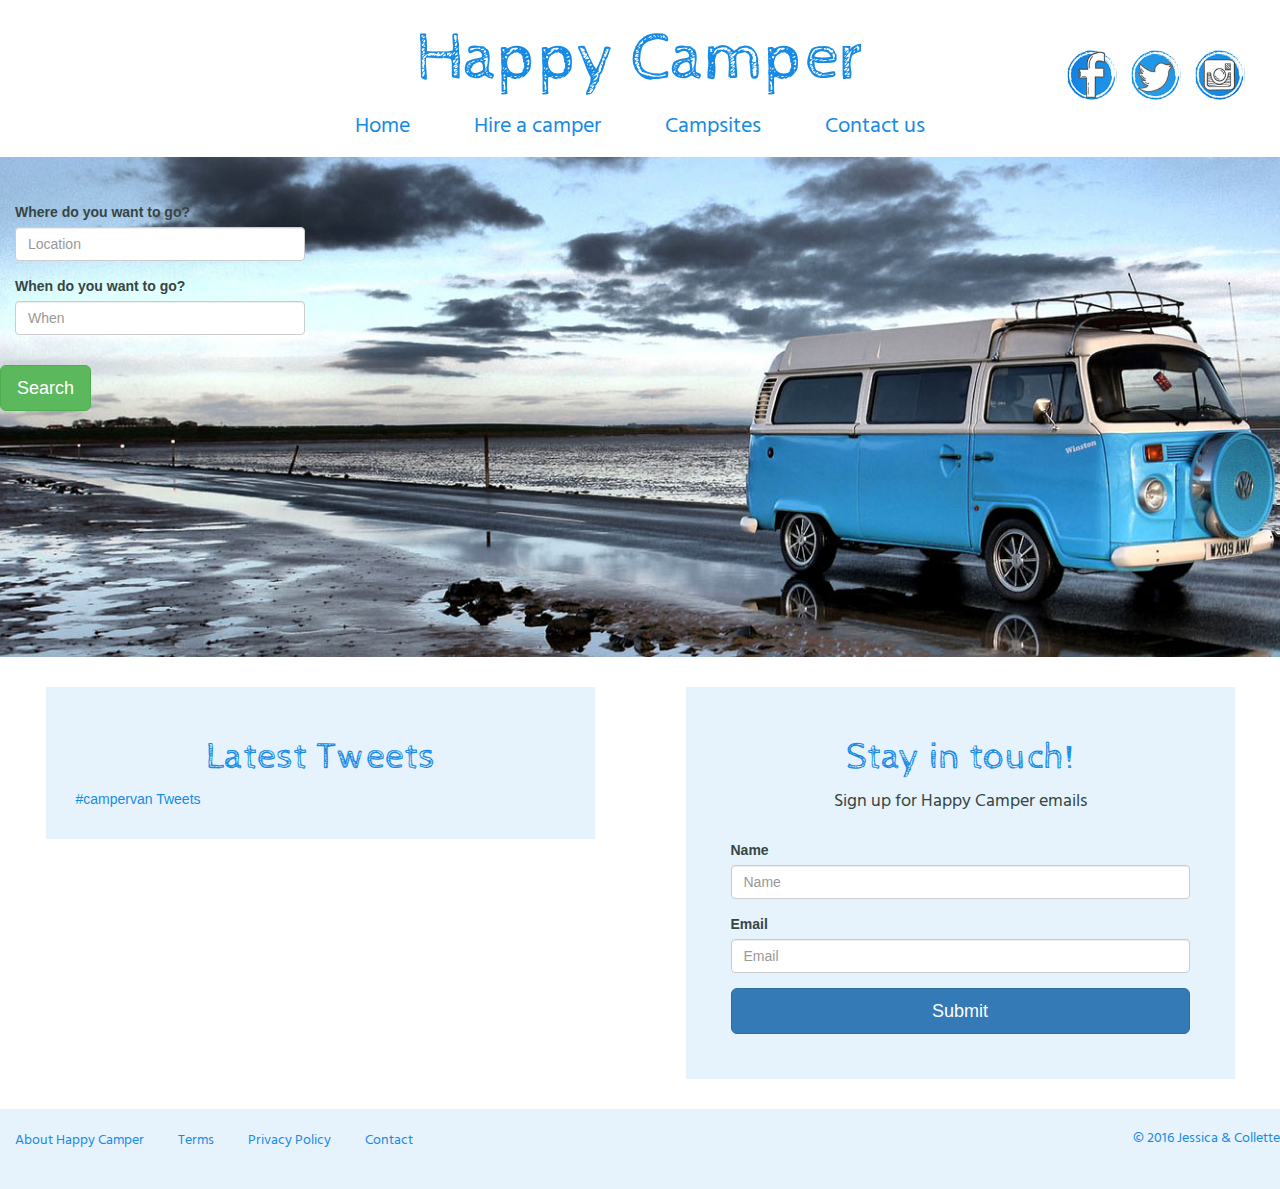
==== index.html @ 025946f1 "Collette's updates to top nav" ====
<!DOCTYPE html>
  <html>
  <head>
    <title>Happy Camper</title>
    <link href="./bootstrap-3.3.7-dist/css/bootstrap.css" rel="stylesheet" />
    <link rel="stylesheet" type="text/css" href="styles.css">
    <link href="https://fonts.googleapis.com/css?family=Cabin+Sketch|Hind" rel="stylesheet">
  </head>

  <body>
    <div class="container-fluid">

    <header class="row main-header">
      <span>Happy Camper</span>

      <div class="social">
        <ul>
          <li><a href="https://www.facebook.com/" alt="Facebook" class="facebook"><span>facebook</span></a></li>
          <li><a href="https://twitter.com/" alt="Twitter" class="twitter"><span>Twitter</span></a></li>
          <li><a href="https://www.instagram.com/" alt="Instagram" class="insta"><span>Instagram</span></a></li>
        </ul>
      </div>

      <div class="nav">
        <ul>
          <li><a href="index.html">Home</a></li>
          <li><a href="renters-guide.html">Hire a camper</a></li>
          <li><a href="Recommended_Campgrounds.html">Campsites</a></li>
          <li><a href="Contactus.html">Contact us</a></li>
        </ul>
      </div>

    </header>

<div class="row home-banner">

<div class='search-form'>
    <form>
    <div class="form-group">
        <label for="inputWhere">Where do you want to go?</label>
        <input type="Location" class="form-control col-lg" id="inputEmail" placeholder="Location">
    </div>
    <div class="form-group">
        <label for="inputPassword">When do you want to go? </label>
        <input type="when" class="form-control col-lg" id="inputWhen" placeholder="When">
    </div>
    </div>
    <div class="btn-group">
    <a class="btn btn-lg btn-success" href="recommended_Campgrounds.html" target="_blank">Search</a>


  </div>
  </form>
  </div>


    <div class="row">
    <div class="col-md-6">
      <div class="news-block">

      <h2>Latest Tweets</h2>
      <a class="twitter-timeline"  href="https://twitter.com/hashtag/campervan" data-widget-id="802980343338954753">#campervan Tweets</a>
<script>!function(d,s,id){var js,fjs=d.getElementsByTagName(s)[0],p=/^http:/.test(d.location)?'http':'https';if(!d.getElementById(id)){js=d.createElement(s);js.id=id;js.src=p+"://platform.twitter.com/widgets.js";fjs.parentNode.insertBefore(js,fjs);}}(document,"script","twitter-wjs");</script>

      </div>
    </div>
    <div class="col-md-6">
      <div class="news-block">

      <h2>Stay in touch!</h2>
      <p>
        Sign up for Happy Camper emails
      </p>
      <div class="news-form">
    <form action="index.html" method="post" class="subscribe-form">
      <div class="form-group">
        <label for="name">Name</label>
        <input type="text" class="form-control" id="exampleInputName" placeholder="Name"/>
      </div>
      <div class="form-group">
        <label for="email">Email</label>
        <input type="email" class="form-control" id="exampleInputEmail1" placeholder="Email"/>
      </div>
        <button class="btn btn-primary btn-lg btn-block" type="submit">Submit</button>
           </form>
        </div>
      </div>
      </div>
   </div>

    </div>

    <div class="row footer">
        <div class="col-md-6">
          <ul>
            <li><a href="#about">About Happy Camper</a></li>
            <li><a href="#terms">Terms</a></li>
            <li><a href="#privacy">Privacy Policy</a></li>
            <li><a href="#contact">Contact</a></li>
          </ul>
        </div>
        <div class="col-md-6 text-right">
          <p>© 2016 Jessica & Collette</p>
        </div>
    </div>


  </body>

</html>
---- styles.css ----
/* Sitewide styles */
html {
  height: 100%;
}

body {
  margin: 0;
  padding: 0;
  color: #374543;
  height: 100%;
}

h1 {
  font-family: 'Cabin Sketch', cursive;
  font-weight: 300;
  font-size: 52px;
  color: #fff;
  background-color: #168be5;
  padding: 10px;
}

h2 {
  font-family: 'Cabin Sketch', cursive;
  font-weight: 300;
  font-size: 38px;
  color: #168be5;
}

h3 {
  font-family: 'Hind', sans-serif;
  font-size: 22px;
  font-weight: 400;
  color: #168be5;
}

p {
  font-family: 'Hind', sans-serif;
  font-size: 18px;
}

a {
  color: #168be5;
}

a:hover {
  color: #f9be02;
}

.container-fluid {
  max-width: 1600px;
  padding-bottom: 80px;
  min-height: 100%;
}

.row {
  padding-top: 30px;
  padding-bottom: 30px;
}

img {
  display: block;
}

.row.page-title {
  padding: 0;
}

/* Header styles*/

.main-header {
  color: #168be5;
  padding: 10px;
  text-align: center;
  position: relative;
}

.main-header span {
  font-size: 68px;
  font-family: 'Cabin Sketch', cursive;
  font-weight: 300;
}

.social {
  position: absolute;
  right: 30px;
  top: 50px;
}

.social ul {
  list-style: none;
  text-align: right;
  padding: 0;
  margin: 0;
}

.social li {
  display: inline-block;
  padding: 0px 5px;
}

.social a {
  display: block;
  height: 50px;
  width: 50px;
  background-size: contain;
}

.social a:hover {
  opacity: 0.5;
}

.social a.facebook {
  background-image: url(images/facebook.jpg);
  }

.social a.twitter {
    background-image: url(images/twitter.jpg);
  }

.social a.insta {
      background-image: url(images/instagram.jpg);
    }

.social span {
  display: none;
}

.nav ul {
  list-style: none;
  text-align: center;
  padding: 0;
  margin: 0;
  line-height: 20px;
}

.nav li {
  display: inline-block;
  font-size: 22px;
  font-family: 'Hind', sans-serif;
}

.nav a {
  color: #168be5;
  display: block;
  padding: 10px 30px;
}

.nav a:hover {
  color: #f9be02;
}

/* Footer styles */

.footer {
  padding-top: 20px !important;
  background-color: #E7F3FC;
  clear: both;
  height: 80px;
  margin-top: -80px;
}

.footer ul {
  list-style: none;
  text-align: left;
  padding: 0;
}

.footer li {
  display: inline-block;
  font-size: 14px;
  font-family: 'Hind', sans-serif;
}

.footer a {
  color: #168be5;
  display: block;
  padding: 0 15px;
}

.footer a:hover {
  color: #f9be02;
}

.footer p {
  font-size: 14px;
  color: #168be5;
}

/* Homepage - hero banner */

.home-banner {
  background-image: url(images/blue-vw-beach.jpg);
  background-size: cover;
  height: 500px;
}

.home-banner h2 {
  color: #f9be02;
  padding: 30px;
}

/* Homepage - latest tweets/news row */

.news-block {
  margin: auto;
  background-color: #E7F3FC;
  padding: 30px;
  width: 90%
}

.news-block h2 {
  text-align: center;
}

.news-block p {
  text-align: center;
}

.twitter-timeline {
  width: 100% !important;
}

.news-form {
  padding: 15px;
}

.search-form {
  padding:15px;
  width:25%;
}
/* Hire a campervan CSS */

.hire-row {
  margin: 0 auto;
  padding:  50px 50px 0 50px;
  text-align: left;
}

.hire-row img {
  width: 100%;
}

.hovereffect {
  width: 100%;
  height: 100%;
  float: left;
  overflow: hidden;
  position: relative;
  text-align: center;
  cursor: default;
  background: #168be5;
}

.hovereffect .overlay {
  width: 100%;
  height: 100%;
  position: absolute;
  overflow: hidden;
  top: 0;
  left: 0;
  padding: 3em;
  text-align: center;
}

.hovereffect img {
  display: block;
  position: relative;
  max-width: none;
  width: calc(100% + 60px);
  -webkit-transition: opacity 0.35s, -webkit-transform 0.45s;
  transition: opacity 0.35s, transform 0.45s;
  -webkit-transform: translate3d(-40px,0,0);
  transform: translate3d(-40px,0,0);
}

.hovereffect h3 {
  text-transform: uppercase;
  color: #fff;
  font-size: 32px;
  position: relative;
  background-color: transparent;
  padding: 15% 0 10px 0;
  text-align: center;
}

.hovereffect .overlay:before {
  position: absolute;
  top: 20px;
  right: 20px;
  bottom: 20px;
  left: 20px;
  border: 1px solid #fff;
  content: '';
  opacity: 0;
  filter: alpha(opacity=0);
  -webkit-transition: opacity 0.35s, -webkit-transform 0.45s;
  transition: opacity 0.35s, transform 0.45s;
  -webkit-transform: translate3d(-20px,0,0);
  transform: translate3d(-20px,0,0);
}

.hovereffect a, .hovereffect p {
  color: #fff;
  opacity: 0;
  filter: alpha(opacity=0);
  -webkit-transition: opacity 0.35s, -webkit-transform 0.45s;
  transition: opacity 0.35s, transform 0.45s;
  -webkit-transform: translate3d(-10px,0,0);
  transform: translate3d(-10px,0,0);
}

.hovereffect:hover img {
  opacity: 0.2;
  filter: alpha(opacity=20);
  -webkit-transform: translate3d(0,0,0);
  transform: translate3d(0,0,0);
}

.hovereffect:hover .overlay:before,
.hovereffect:hover a, .hovereffect:hover p {
  opacity: 1;
  filter: alpha(opacity=100);
  -webkit-transform: translate3d(0,0,0);
  transform: translate3d(0,0,0);
}

.hire-row p {
  margin-top: 20px;
}

.rent-guide {
  margin: auto;
  padding: 50px;
}

.panel-title {
  font-family: 'Hind', sans-serif;
  font-size: 22px;
  font-weight: 400;
  color: #168be5;
}

.panel-body ul {
  font-family: 'Hind', sans-serif;
  font-size: 18px;
}

/* Recommeded Camp grounds CSS */


/* Contact us CSS */

.contact-form {
  margin: 0 auto;
  max-width: 600px;
  padding: 30px;
}

.thanks {
  display: none;
  text-align: center;
}

.camper-gif {
  min-height: 261px;
  background-image: url(images/giphy.gif);
  background-size: 480px 261px;
  background-repeat: no-repeat;
  background-position: center;
}

.camper-gif p {
  font-size: 22px;
  position: relative;
  padding: 15px 0 10px 0;
}

/*
.thanks img {
  margin: 0 auto;
}*/

.campground {
margin: auto;
}
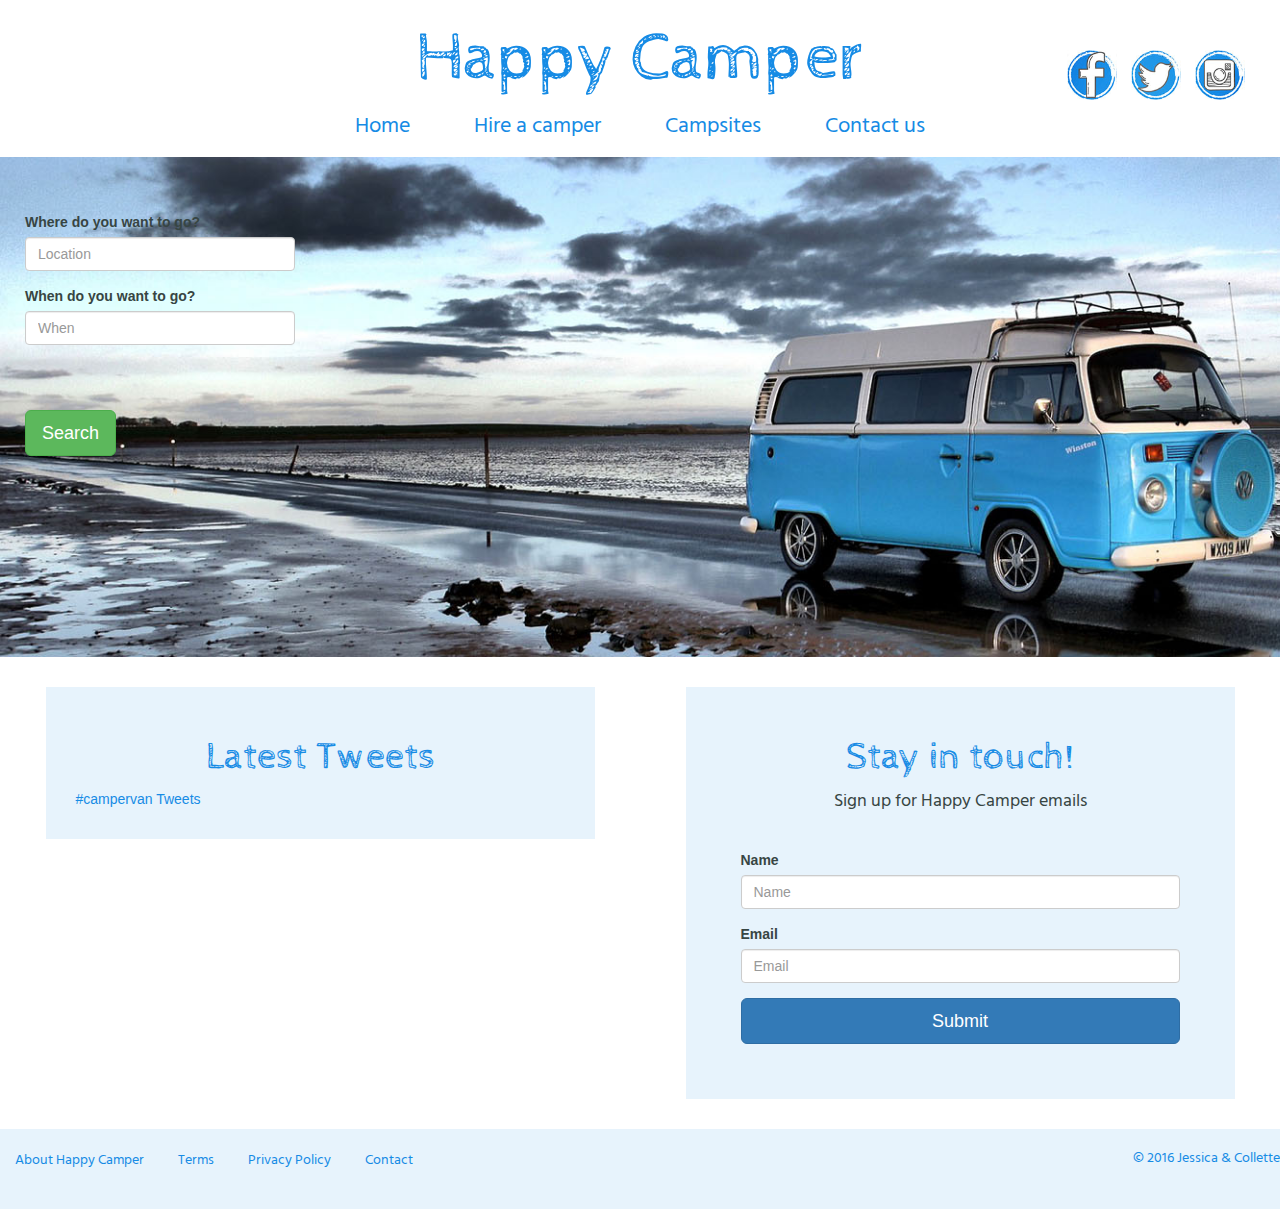
==== commit d219b1f0: "Week 8 Jessie Updates" ====
--- a/index.html
+++ b/index.html
@@ -5,6 +5,16 @@
     <link href="./bootstrap-3.3.7-dist/css/bootstrap.css" rel="stylesheet" />
     <link rel="stylesheet" type="text/css" href="styles.css">
     <link href="https://fonts.googleapis.com/css?family=Cabin+Sketch|Hind" rel="stylesheet">
+    <script>
+  (function(i,s,o,g,r,a,m){i['GoogleAnalyticsObject']=r;i[r]=i[r]||function(){
+  (i[r].q=i[r].q||[]).push(arguments)},i[r].l=1*new Date();a=s.createElement(o),
+  m=s.getElementsByTagName(o)[0];a.async=1;a.src=g;m.parentNode.insertBefore(a,m)
+  })(window,document,'script','https://www.google-analytics.com/analytics.js','ga');
+
+  ga('create', 'UA-88467039-1', 'auto');
+  ga('send', 'pageview');
+
+</script>
   </head>
 
   <body>
@@ -46,7 +56,7 @@
     </div>
     </div>
     <div class="btn-group">
-    <a class="btn btn-lg btn-success" href="recommended_Campgrounds.html" target="_blank">Search</a>
+    <a class="btn btn-lg btn-success" href="search results.html" target="_blank">Search</a>
 
 
   </div>
--- a/styles.css
+++ b/styles.css
@@ -221,12 +221,20 @@
 }
 
 .news-form {
-  padding: 15px;
+  padding: 25px;
 }
 
 .search-form {
-  padding:15px;
+  padding:25px;
   width:25%;
+}
+
+.btn-group {
+  padding:25px;
+}
+
+.inputWhere {
+  color:#fff;
 }
 /* Hire a campervan CSS */
 
